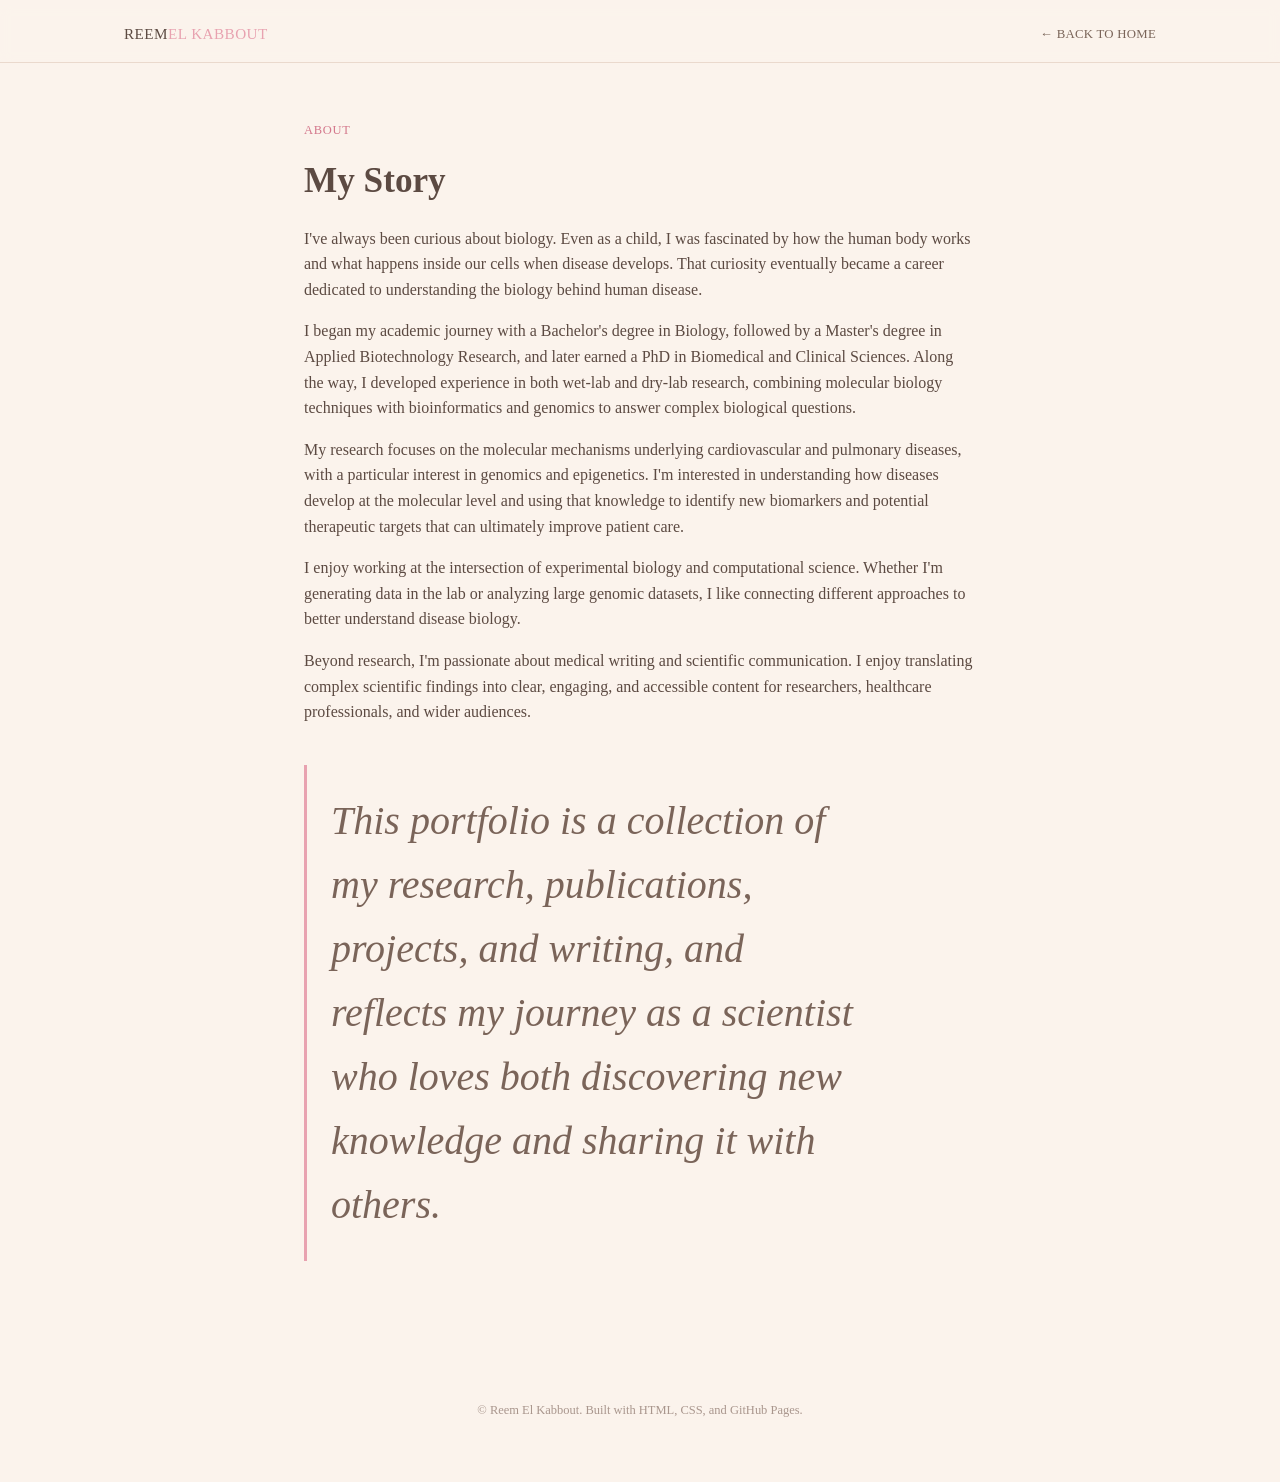
==== about.html @ c8fc125f "Create about.html" ====
<!DOCTYPE html>
<html lang="en">
<head>
<meta charset="UTF-8">
<meta name="viewport" content="width=device-width, initial-scale=1.0">
<title>About — Reem El Kabbout</title>
<link rel="preconnect" href="https://fonts.googleapis.com">
<link rel="preconnect" href="https://fonts.gstatic.com" crossorigin>
<link href="https://fonts.googleapis.com/css2?family=Source+Serif+4:opsz,wght@8..60,400;8..60,600;8..60,700&family=Inter:wght@400;500;600&family=IBM+Plex+Mono:wght@400;500&display=swap" rel="stylesheet">
<link rel="stylesheet" href="style.css">
</head>
<body>

<header class="nav">
  <div class="nav-inner">
    <a href="index.html" class="nav-brand">REEM<span>EL KABBOUT</span></a>
    <nav class="nav-links">
      <a href="index.html">&larr; Back to Home</a>
    </nav>
  </div>
</header>

<main>
  <section class="section" style="padding-top:64px; max-width:720px;">
    <p class="eyebrow">ABOUT</p>
    <h1 style="font-size:2.2rem;">My Story</h1>

    <p class="about-text">
      I've always been curious about biology. Even as a child, I was fascinated by how the
      human body works and what happens inside our cells when disease develops. That curiosity
      eventually became a career dedicated to understanding the biology behind human disease.
    </p>

    <p class="about-text">
      I began my academic journey with a Bachelor's degree in Biology, followed by a Master's
      degree in Applied Biotechnology Research, and later earned a PhD in Biomedical and
      Clinical Sciences. Along the way, I developed experience in both wet-lab and dry-lab
      research, combining molecular biology techniques with bioinformatics and genomics to
      answer complex biological questions.
    </p>

    <p class="about-text">
      My research focuses on the molecular mechanisms underlying cardiovascular and pulmonary
      diseases, with a particular interest in genomics and epigenetics. I'm interested in
      understanding how diseases develop at the molecular level and using that knowledge to
      identify new biomarkers and potential therapeutic targets that can ultimately improve
      patient care.
    </p>

    <p class="about-text">
      I enjoy working at the intersection of experimental biology and computational science.
      Whether I'm generating data in the lab or analyzing large genomic datasets, I like
      connecting different approaches to better understand disease biology.
    </p>

    <p class="about-text">
      Beyond research, I'm passionate about medical writing and scientific communication.
      I enjoy translating complex scientific findings into clear, engaging, and accessible
      content for researchers, healthcare professionals, and wider audiences.
    </p>

    <blockquote class="hero-quote">
      This portfolio is a collection of my research, publications, projects, and writing,
      and reflects my journey as a scientist who loves both discovering new knowledge and
      sharing it with others.
    </blockquote>

  </section>
</main>

<footer class="footer">
  <p>&copy; <span id="year"></span> Reem El Kabbout. Built with HTML, CSS, and GitHub Pages.</p>
</footer>
<script src="script.js"></script>
</body>
</html>
---- style.css ----
:root {
  --paper: #FBF3EC;      /* warm beige background */
  --panel: #FFF8F3;      /* slightly lighter beige for cards */
  --ink: #5C4A42;        /* soft warm brown-black for text */
  --ink-soft: #7A6459;   /* muted brown for secondary text */
  --teal: #E8A2B0;       /* baby pink — primary accent */
  --teal-dark: #D4788C;  /* deeper rose pink, for buttons/links/hover */
  --rust: #C97B6D;       /* warm terracotta-pink for emphasis */
  --grey: #A9968D;       /* beige-grey for captions/labels */
  --line: #EAD9CD;       /* soft beige-pink hairline dividers */
}

* { box-sizing: border-box; }

html { scroll-behavior: smooth; }

@media (prefers-reduced-motion: reduce) {
  html { scroll-behavior: auto; }
  * { animation: none !important; transition: none !important; }
}

body {
  margin: 0;
  background: var(--paper);
  color: var(--ink);
  font-family: var(--font-body);
  line-height: 1.6;
}

h1, h2, h3 {
  font-family: var(--font-display);
  color: var(--ink);
  margin: 0 0 0.4em;
  font-weight: 600;
}

a {
  color: var(--teal-dark);
  text-decoration: none;
}
a:hover { text-decoration: underline; }

a:focus-visible,
button:focus-visible {
  outline: 2px solid var(--rust);
  outline-offset: 3px;
}

/* --- Sequence ruler (signature element) --- */
.ruler {
  position: sticky;
  top: 0;
  z-index: 100;
  height: 6px;
  background-image: repeating-linear-gradient(
    90deg,
    var(--line) 0, var(--line) 1px,
    transparent 1px, transparent 24px
  );
  background-color: rgba(251, 243, 236, 0.9);
}
.ruler-fill {
  height: 100%;
  width: 0%;
  background: var(--teal);
  transition: width 0.1s linear;
}

/* --- Nav --- */
.nav {
  position: sticky;
  top: 6px;
  z-index: 99;
  background: rgba(251, 243, 236, 0.92);
  backdrop-filter: blur(6px);
  border-bottom: 1px solid var(--line);
}
.nav-inner {
  max-width: 1080px;
  margin: 0 auto;
  padding: 16px 24px;
  display: flex;
  align-items: center;
  justify-content: space-between;
}
.nav-brand {
  font-family: var(--font-mono);
  font-weight: 500;
  letter-spacing: 0.03em;
  color: var(--ink);
  font-size: 0.95rem;
}
.nav-brand span { color: var(--teal); }
.nav-brand:hover { text-decoration: none; }

.nav-links {
  display: flex;
  gap: 28px;
}
.nav-links a {
  font-family: var(--font-mono);
  font-size: 0.8rem;
  letter-spacing: 0.02em;
  color: var(--ink-soft);
  text-transform: uppercase;
}
.nav-links a:hover { color: var(--teal-dark); }

.nav-toggle {
  display: none;
  flex-direction: column;
  gap: 5px;
  background: none;
  border: none;
  cursor: pointer;
  padding: 8px;
}
.nav-toggle span {
  width: 22px;
  height: 2px;
  background: var(--ink);
}

/* --- Layout --- */
.section {
  max-width: 1080px;
  margin: 0 auto;
  padding: 96px 24px;
  scroll-margin-top: 80px;
}

.eyebrow {
  font-family: var(--font-mono);
  font-size: 0.78rem;
  letter-spacing: 0.06em;
  text-transform: uppercase;
  color: var(--teal-dark);
  margin: 0 0 12px;
}
.hero-eyebrow {
  font-size: 1.1rem;
}

/* --- Hero --- */
.hero {
  padding-top: 120px;
  padding-bottom: 72px;
}
.hero h1 {
  font-size: clamp(2.4rem, 6vw, 4rem);
  margin-bottom: 0.3em;
}
.hero-sub {
  max-width: 620px;
  font-size: 1.05rem;
  color: var(--ink-soft);
}
.hero-actions {
  display: flex;
  gap: 16px;
  margin: 32px 0 56px;
  flex-wrap: wrap;
}
.btn {
  font-family: var(--font-mono);
  font-size: 0.85rem;
  text-transform: uppercase;
  letter-spacing: 0.03em;
  padding: 12px 22px;
  border-radius: 2px;
  border: 1px solid var(--teal-dark);
}
.btn:hover { text-decoration: none; }
.btn-primary {
  background: var(--teal-dark);
  color: var(--paper);
}
.btn-primary:hover { background: var(--teal); }
.btn-ghost {
  background: transparent;
  color: var(--teal-dark);
}
.btn-ghost:hover { background: rgba(212, 120, 140, 0.08); }

.hero-stats {
  display: flex;
  gap: 48px;
  margin: 0;
  padding-top: 32px;
  border-top: 1px solid var(--line);
  flex-wrap: wrap;
}
.hero-stats dt {
  font-family: var(--font-mono);
  font-size: 0.75rem;
  text-transform: uppercase;
  color: var(--grey);
  margin-bottom: 4px;
}
.hero-stats dd {
  margin: 0;
  font-family: var(--font-display);
  font-size: 1.8rem;
  color: var(--teal-dark);
}

/* --- Grids & panels --- */
.grid { display: grid; gap: 20px; }
.grid-4up { grid-template-columns: repeat(4, 1fr); }
.grid-2up { grid-template-columns: repeat(2, 1fr); }

.panel, .project-card {
  background: var(--panel);
  border: 1px solid var(--line);
  border-left: 3px solid var(--teal);
  padding: 24px;
  border-radius: 2px;
}
.panel-tag {
  font-family: var(--font-mono);
  font-size: 0.7rem;
  letter-spacing: 0.05em;
  color: var(--grey);
  margin: 0 0 10px;
}
.panel h3, .project-card h3 {
  font-size: 1.15rem;
  margin-bottom: 8px;
}
.panel p, .project-card p {
  color: var(--ink-soft);
  font-size: 0.95rem;
  margin: 0 0 10px;
}
.project-card a {
  font-family: var(--font-mono);
  font-size: 0.85rem;
}

/* --- Publications --- */
.pub-list {
  list-style: none;
  margin: 0;
  padding: 0;
  border-top: 1px solid var(--line);
}
.pub-item {
  display: flex;
  align-items: baseline;
  gap: 24px;
  padding: 22px 0;
  border-bottom: 1px solid var(--line);
}
.pub-year {
  font-family: var(--font-mono);
  color: var(--teal-dark);
  font-size: 0.9rem;
  width: 48px;
  flex-shrink: 0;
}
.pub-body { flex: 1; }
.pub-title {
  font-family: var(--font-display);
  font-size: 1.1rem;
  margin: 0 0 4px;
}
.pub-meta {
  font-size: 0.88rem;
  color: var(--grey);
  margin: 0;
}
.pub-link {
  font-family: var(--font-mono);
  font-size: 0.8rem;
  white-space: nowrap;
}

/* --- Contact --- */
.contact-sub {
  color: var(--ink-soft);
  max-width: 480px;
}
.contact-links {
  display: flex;
  gap: 28px;
  flex-wrap: wrap;
  margin-top: 24px;
  font-family: var(--font-mono);
  font-size: 0.95rem;
}

/* --- Footer --- */
.footer {
  text-align: center;
  padding: 32px 24px 48px;
  font-family: var(--font-mono);
  font-size: 0.78rem;
  color: var(--grey);
}

/* --- Responsive --- */
@media (max-width: 760px) {
  .grid-4up, .grid-2up { grid-template-columns: 1fr; }

  .nav-toggle { display: flex; }
  .nav-links {
    position: absolute;
    top: 100%;
    left: 0;
    right: 0;
    background: var(--paper);
    flex-direction: column;
    gap: 0;
    border-bottom: 1px solid var(--line);
    display: none;
  }
  .nav-links.open { display: flex; }
  .nav-links a {
    padding: 16px 24px;
    border-top: 1px solid var(--line);
  }

  .pub-item { flex-wrap: wrap; }
  .pub-link { width: 100%; }
}
.hero-quote {
  margin: 40px 0 0;
  padding: 24px 0 24px 24px;
  border-left: 3px solid var(--teal);
  font-family: var(--font-display);
  font-style: italic;
  font-size: 2.5rem;
  color: var(--ink-soft);
  max-width: 560px;
}
.project-cover {
  width: 300px;
  height: 130px;
  object-fit: cover;
  border-radius: 2px;
  border: 1px solid var(--line);
  display: block;
  margin: 0 0 16px;
}
.profile-pic {
  width: 150px;
  height: 150px;
  border-radius: 50%;
  object-fit: cover;
  border: 3px solid var(--panel);
  box-shadow: 0 0 0 1px var(--line);
  margin-bottom: 20px;
  display: block;
}
.code-block {
  background: var(--ink);
  color: #E8F0EE;
  font-family: var(--font-mono);
  font-size: 0.85rem;
  padding: 18px 20px;
  border-radius: 3px;
  overflow-x: auto;
  line-height: 1.5;
  margin: 0;
}
code {
  font-family: var(--font-mono);
  background: var(--panel);
  padding: 1px 5px;
  border-radius: 2px;
  font-size: 0.9em;
}
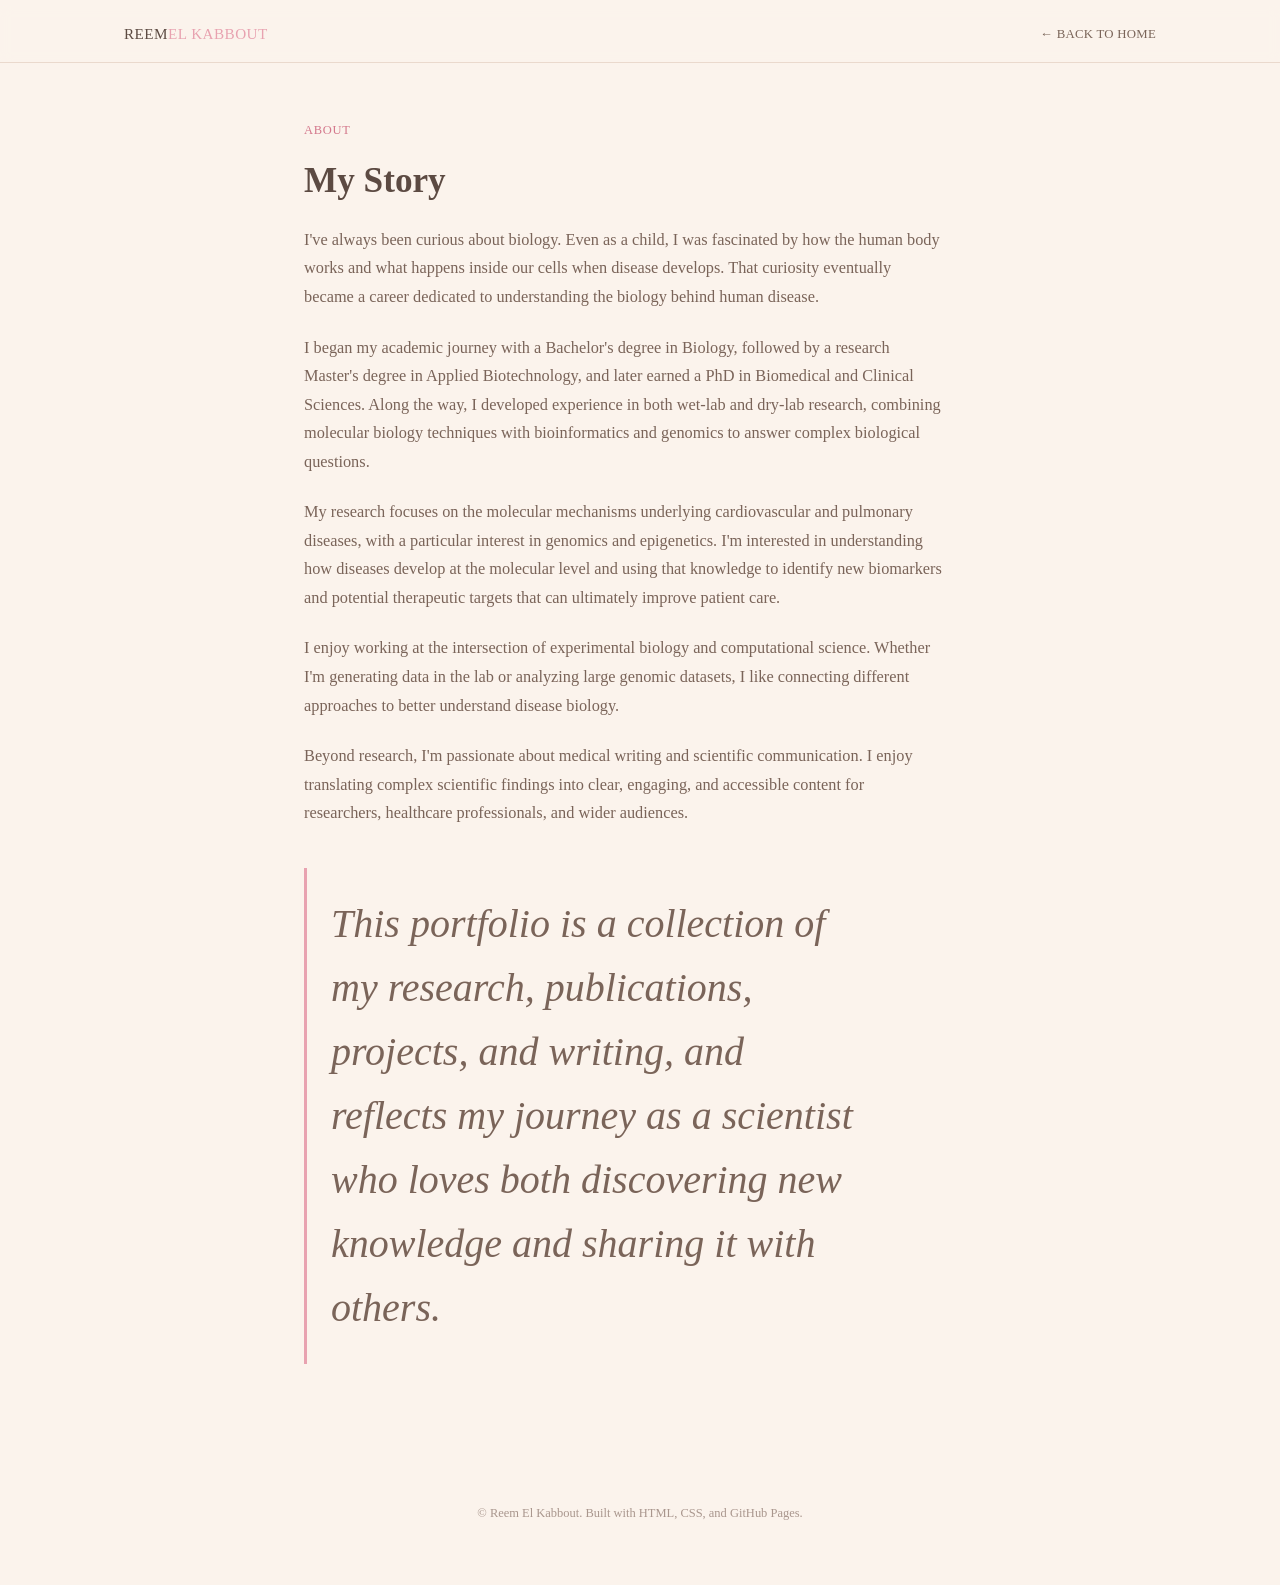
==== commit b4e1932f: "Refine academic journey description in about.html Updated the description of academic qualifications" ====
--- a/about.html
+++ b/about.html
@@ -32,8 +32,8 @@
     </p>
 
     <p class="about-text">
-      I began my academic journey with a Bachelor's degree in Biology, followed by a Master's
-      degree in Applied Biotechnology Research, and later earned a PhD in Biomedical and
+      I began my academic journey with a Bachelor's degree in Biology, followed by a research Master's
+      degree in Applied Biotechnology, and later earned a PhD in Biomedical and
       Clinical Sciences. Along the way, I developed experience in both wet-lab and dry-lab
       research, combining molecular biology techniques with bioinformatics and genomics to
       answer complex biological questions.
--- a/style.css
+++ b/style.css
@@ -370,3 +370,10 @@
   border-radius: 2px;
   font-size: 0.9em;
 }
+.about-text {
+  color: var(--ink-soft);
+  font-size: 1.02rem;
+  line-height: 1.75;
+  margin-bottom: 22px;
+  max-width: 640px;
+}
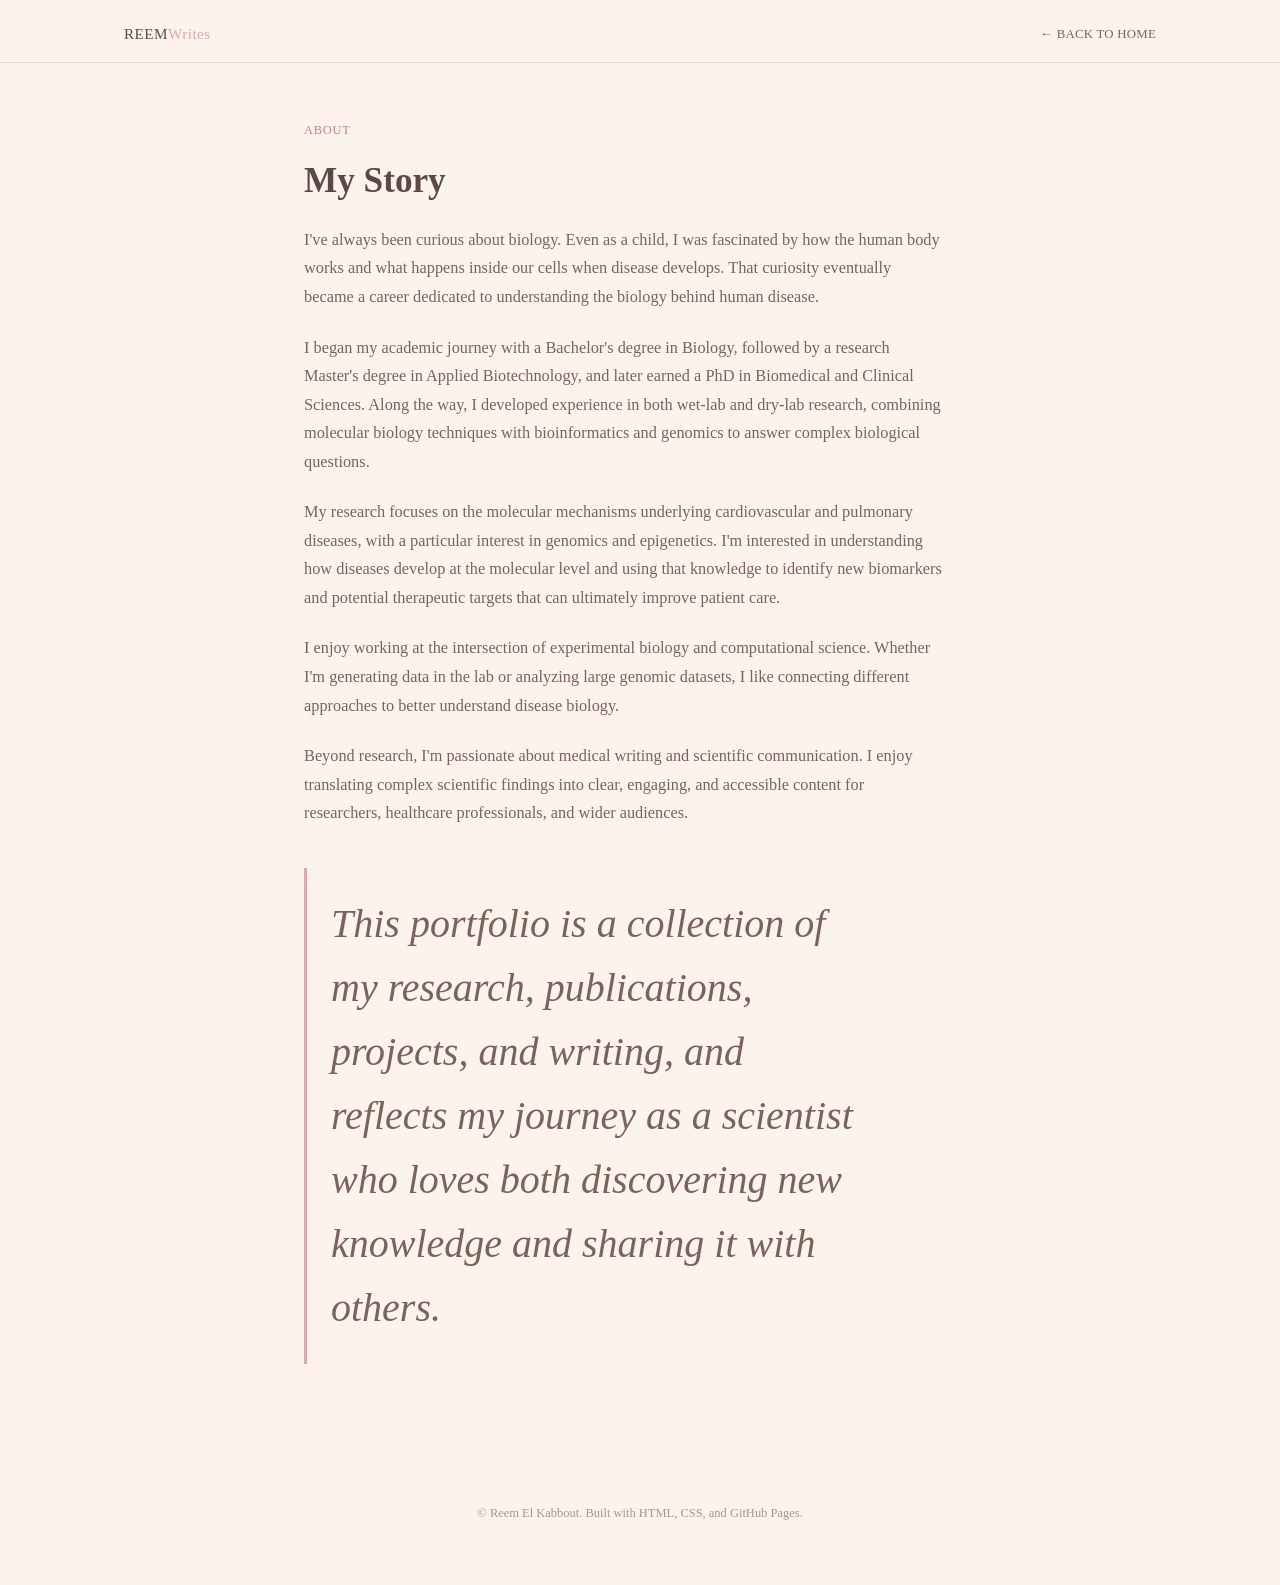
==== commit 7debee57: "Update about.html" ====
--- a/about.html
+++ b/about.html
@@ -13,7 +13,7 @@
 
 <header class="nav">
   <div class="nav-inner">
-    <a href="index.html" class="nav-brand">REEM<span>EL KABBOUT</span></a>
+    <a href="index.html" class="nav-brand">REEM<span>Writes</span></a>
     <nav class="nav-links">
       <a href="index.html">&larr; Back to Home</a>
     </nav>
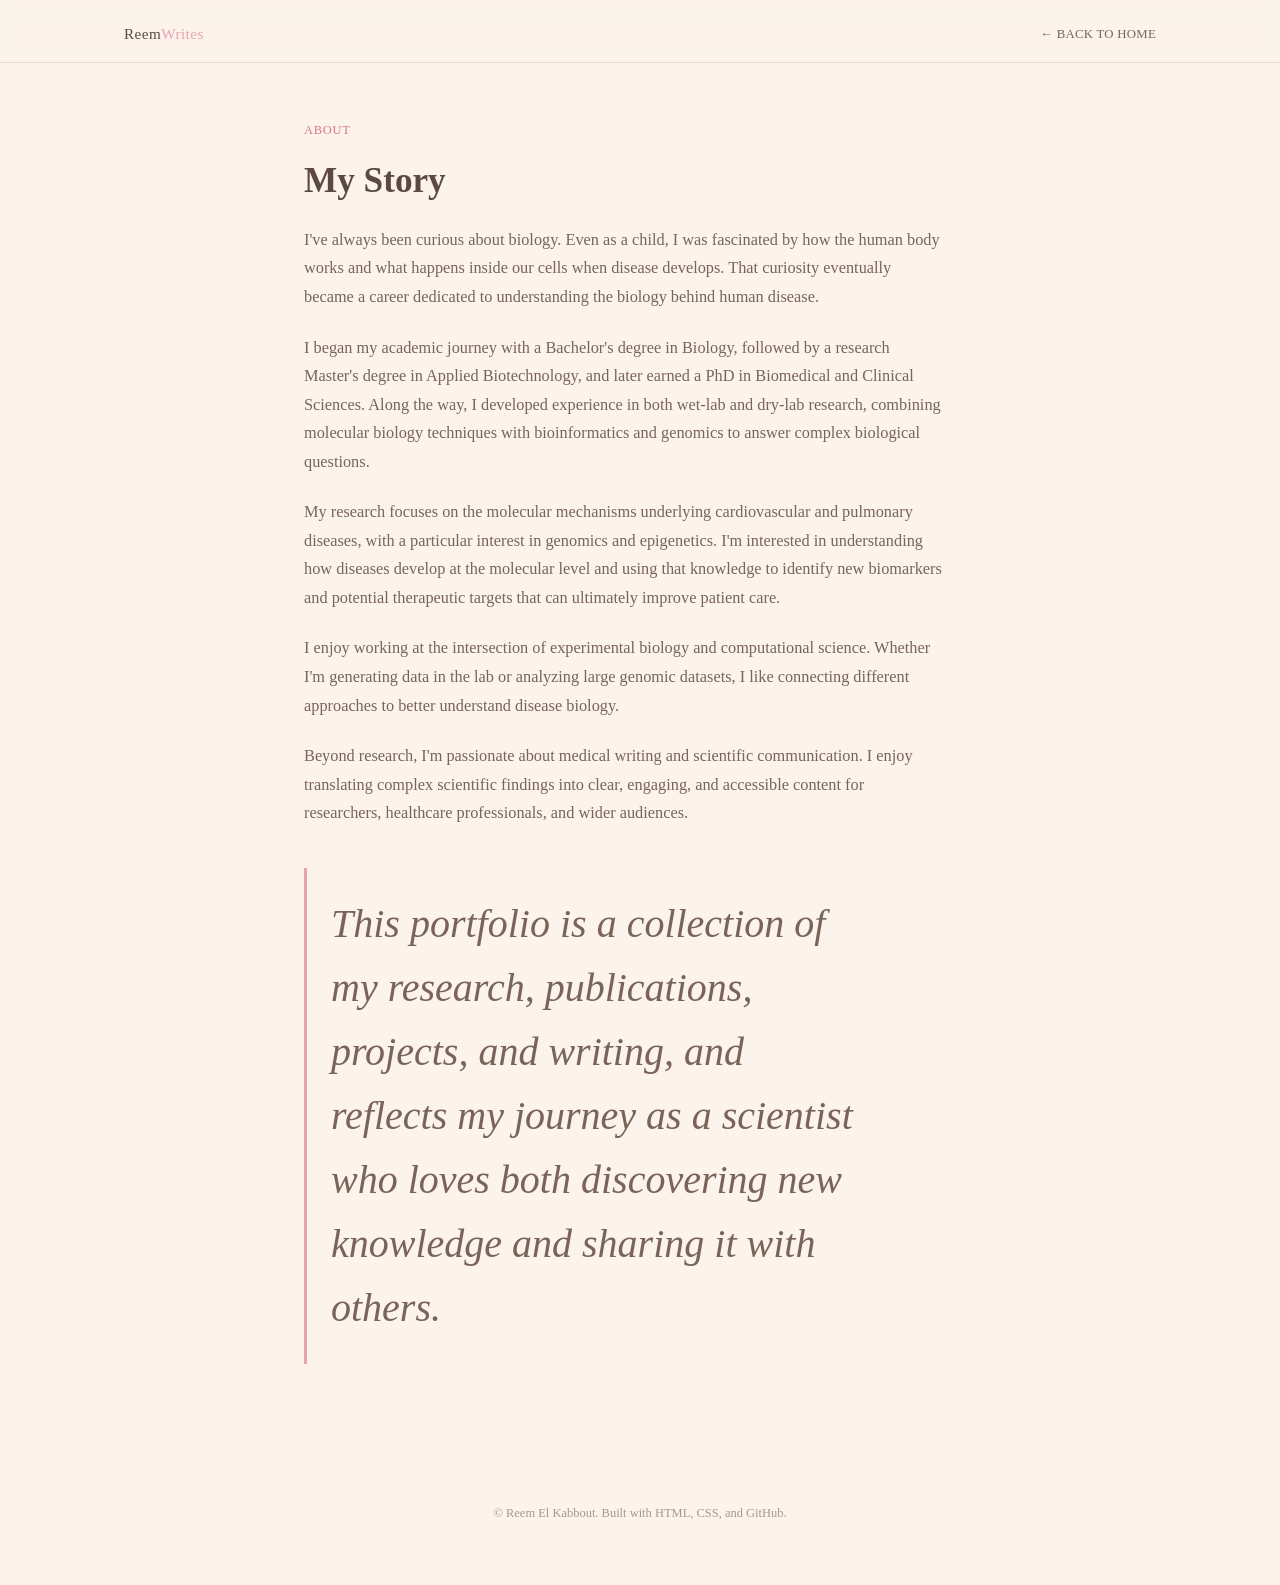
==== commit 2dfefdef: "Update about.html" ====
--- a/about.html
+++ b/about.html
@@ -13,7 +13,7 @@
 
 <header class="nav">
   <div class="nav-inner">
-    <a href="index.html" class="nav-brand">REEM<span>Writes</span></a>
+    <a href="index.html" class="nav-brand">Reem<span>Writes</span></a>
     <nav class="nav-links">
       <a href="index.html">&larr; Back to Home</a>
     </nav>
@@ -69,7 +69,7 @@
 </main>
 
 <footer class="footer">
-  <p>&copy; <span id="year"></span> Reem El Kabbout. Built with HTML, CSS, and GitHub Pages.</p>
+  <p>&copy; <span id="year"></span> Reem El Kabbout. Built with HTML, CSS, and GitHub.</p>
 </footer>
 <script src="script.js"></script>
 </body>
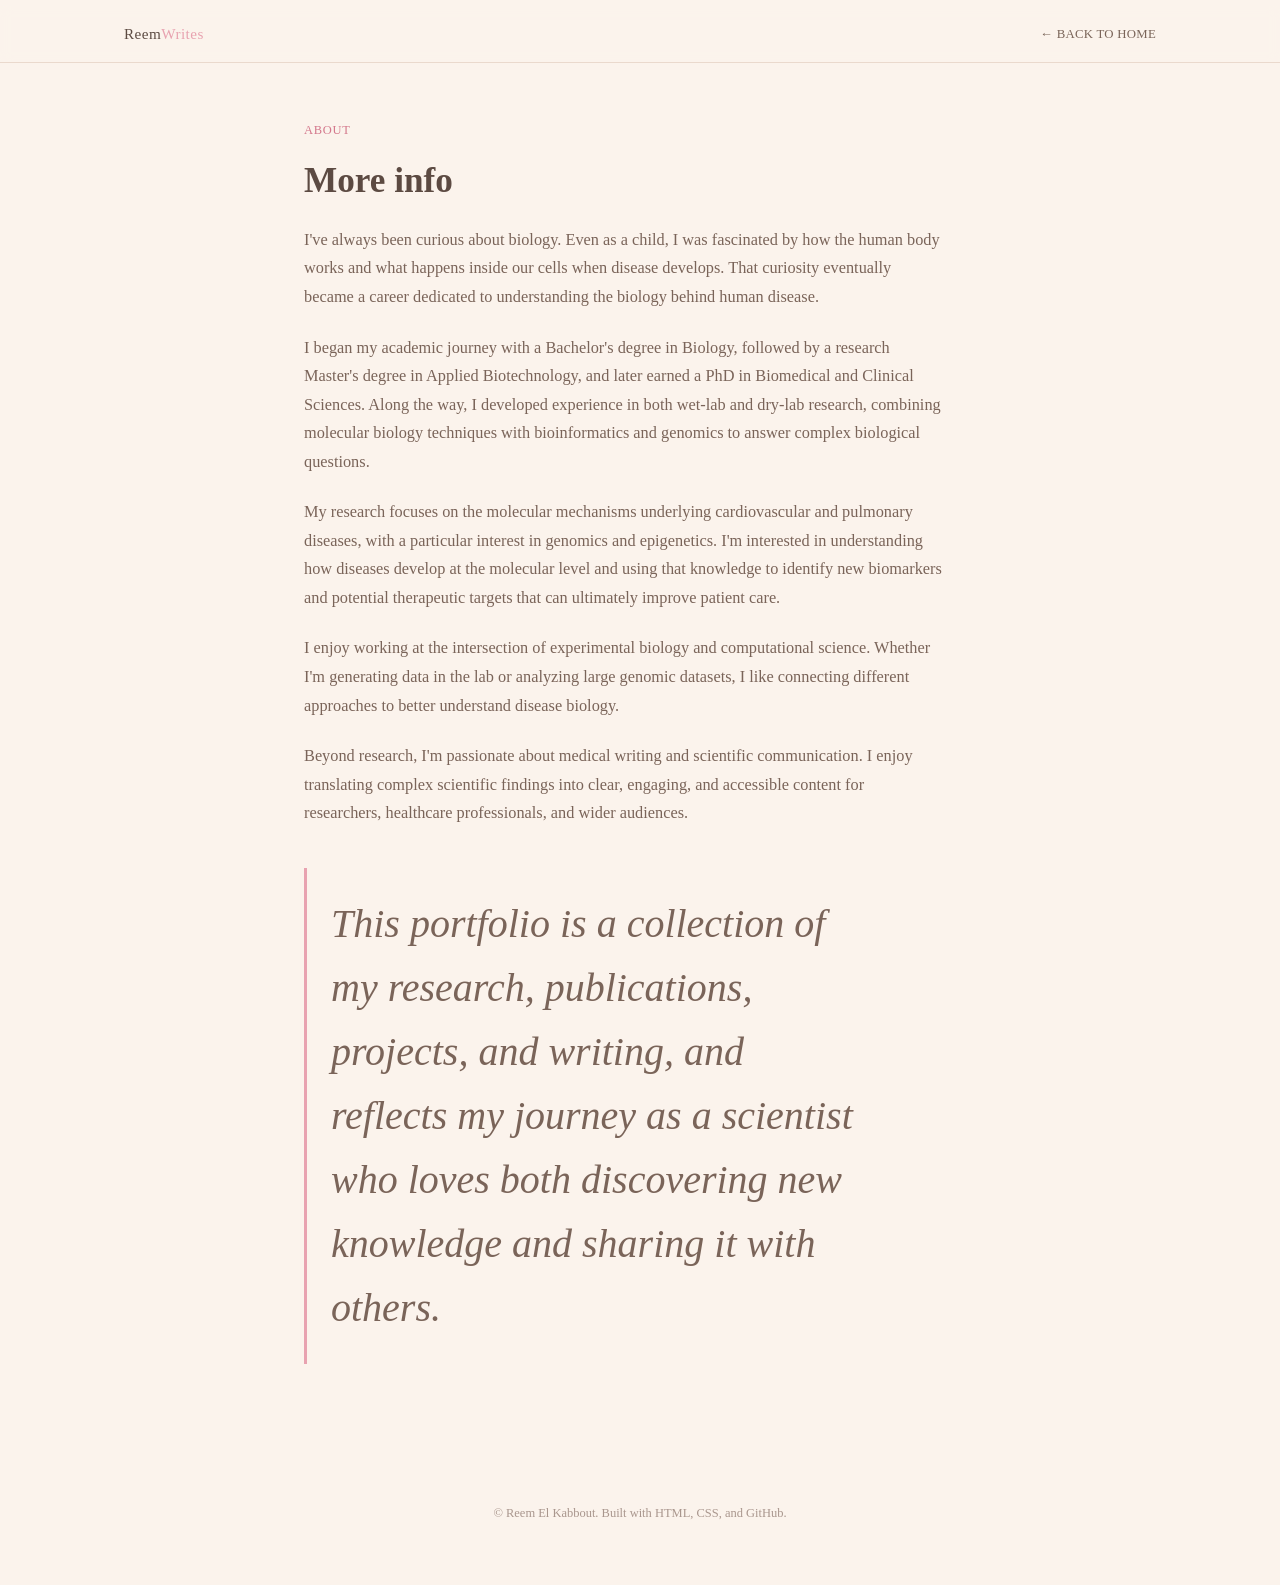
==== commit d3fca942: "Update about.html" ====
--- a/about.html
+++ b/about.html
@@ -23,7 +23,7 @@
 <main>
   <section class="section" style="padding-top:64px; max-width:720px;">
     <p class="eyebrow">ABOUT</p>
-    <h1 style="font-size:2.2rem;">My Story</h1>
+    <h1 style="font-size:2.2rem;">More info</h1>
 
     <p class="about-text">
       I've always been curious about biology. Even as a child, I was fascinated by how the
--- a/style.css
+++ b/style.css
@@ -299,7 +299,7 @@
 }
 
 /* --- Responsive --- */
-@media (max-width: 760px) {
+@media (max-width: 1100px) {
   .grid-4up, .grid-2up { grid-template-columns: 1fr; }
 
   .nav-toggle { display: flex; }
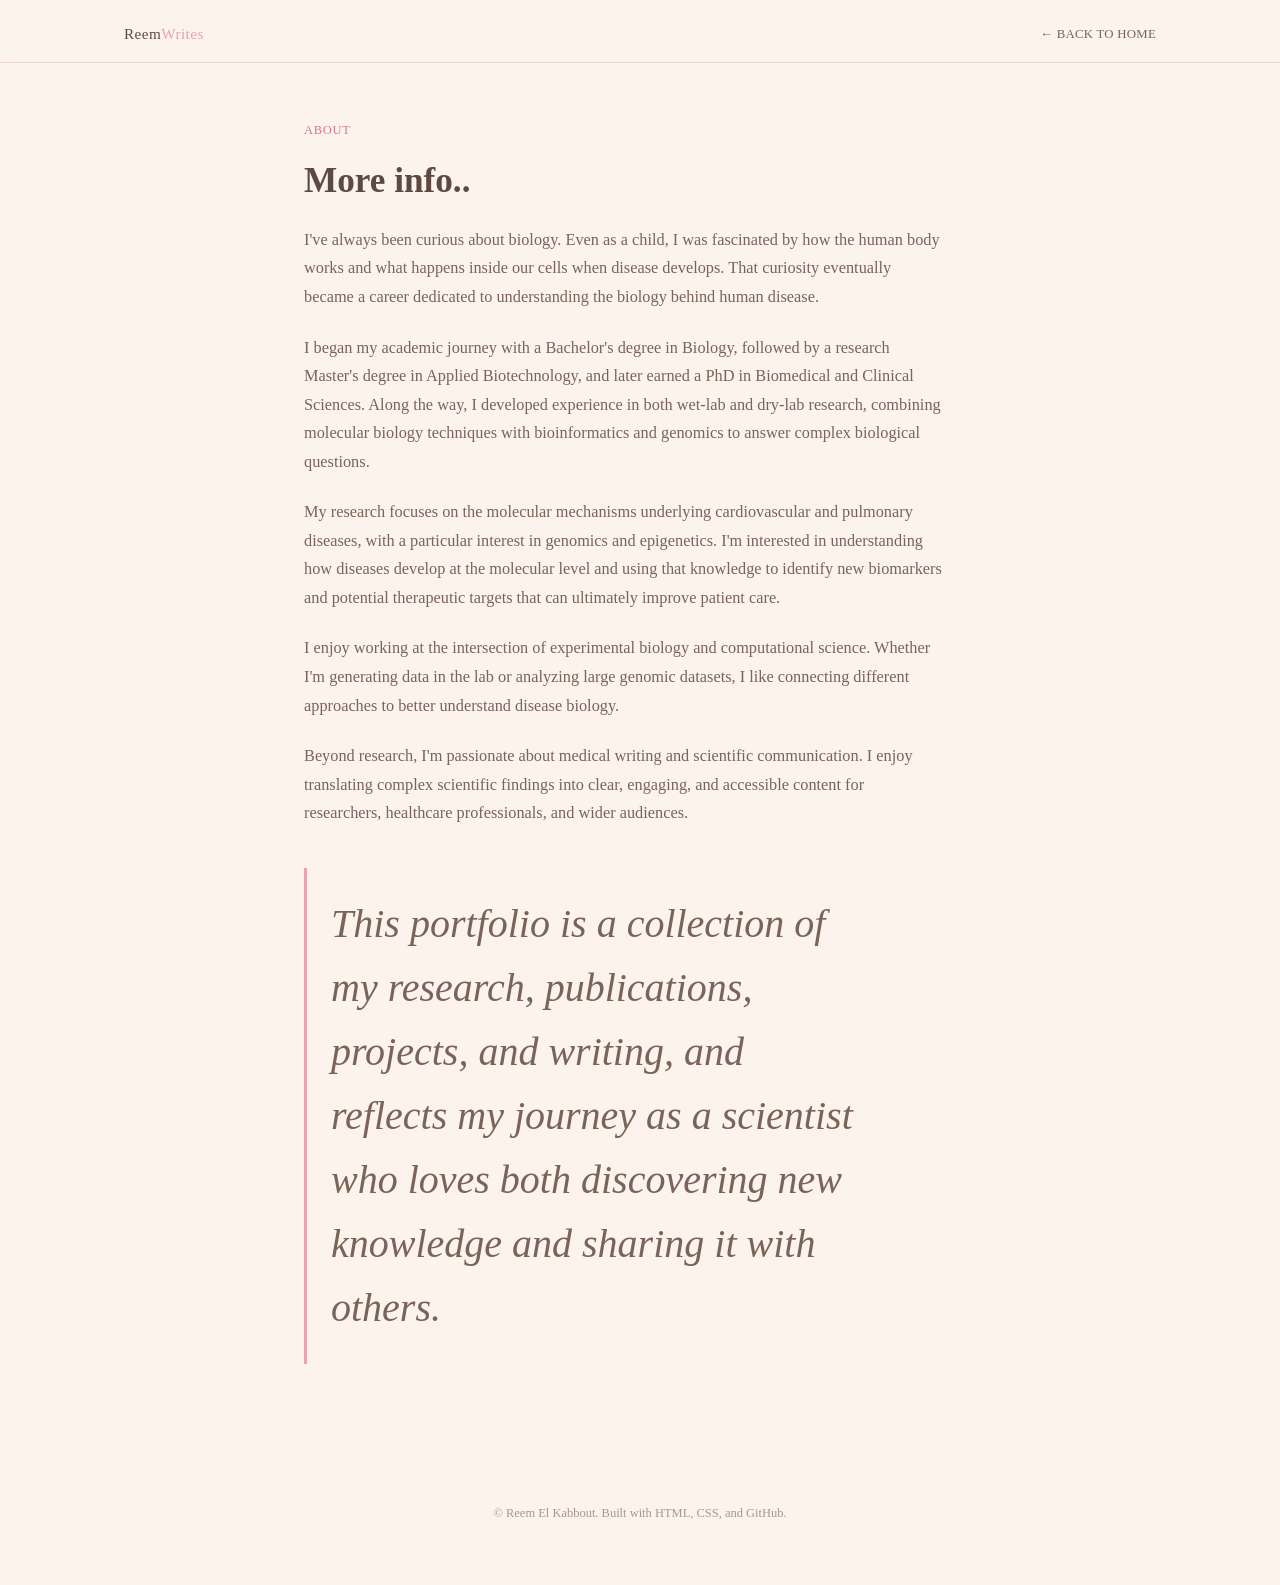
==== commit 393facf6: "Update about.html" ====
--- a/about.html
+++ b/about.html
@@ -23,7 +23,7 @@
 <main>
   <section class="section" style="padding-top:64px; max-width:720px;">
     <p class="eyebrow">ABOUT</p>
-    <h1 style="font-size:2.2rem;">More info</h1>
+    <h1 style="font-size:2.2rem;">More info..</h1>
 
     <p class="about-text">
       I've always been curious about biology. Even as a child, I was fascinated by how the
